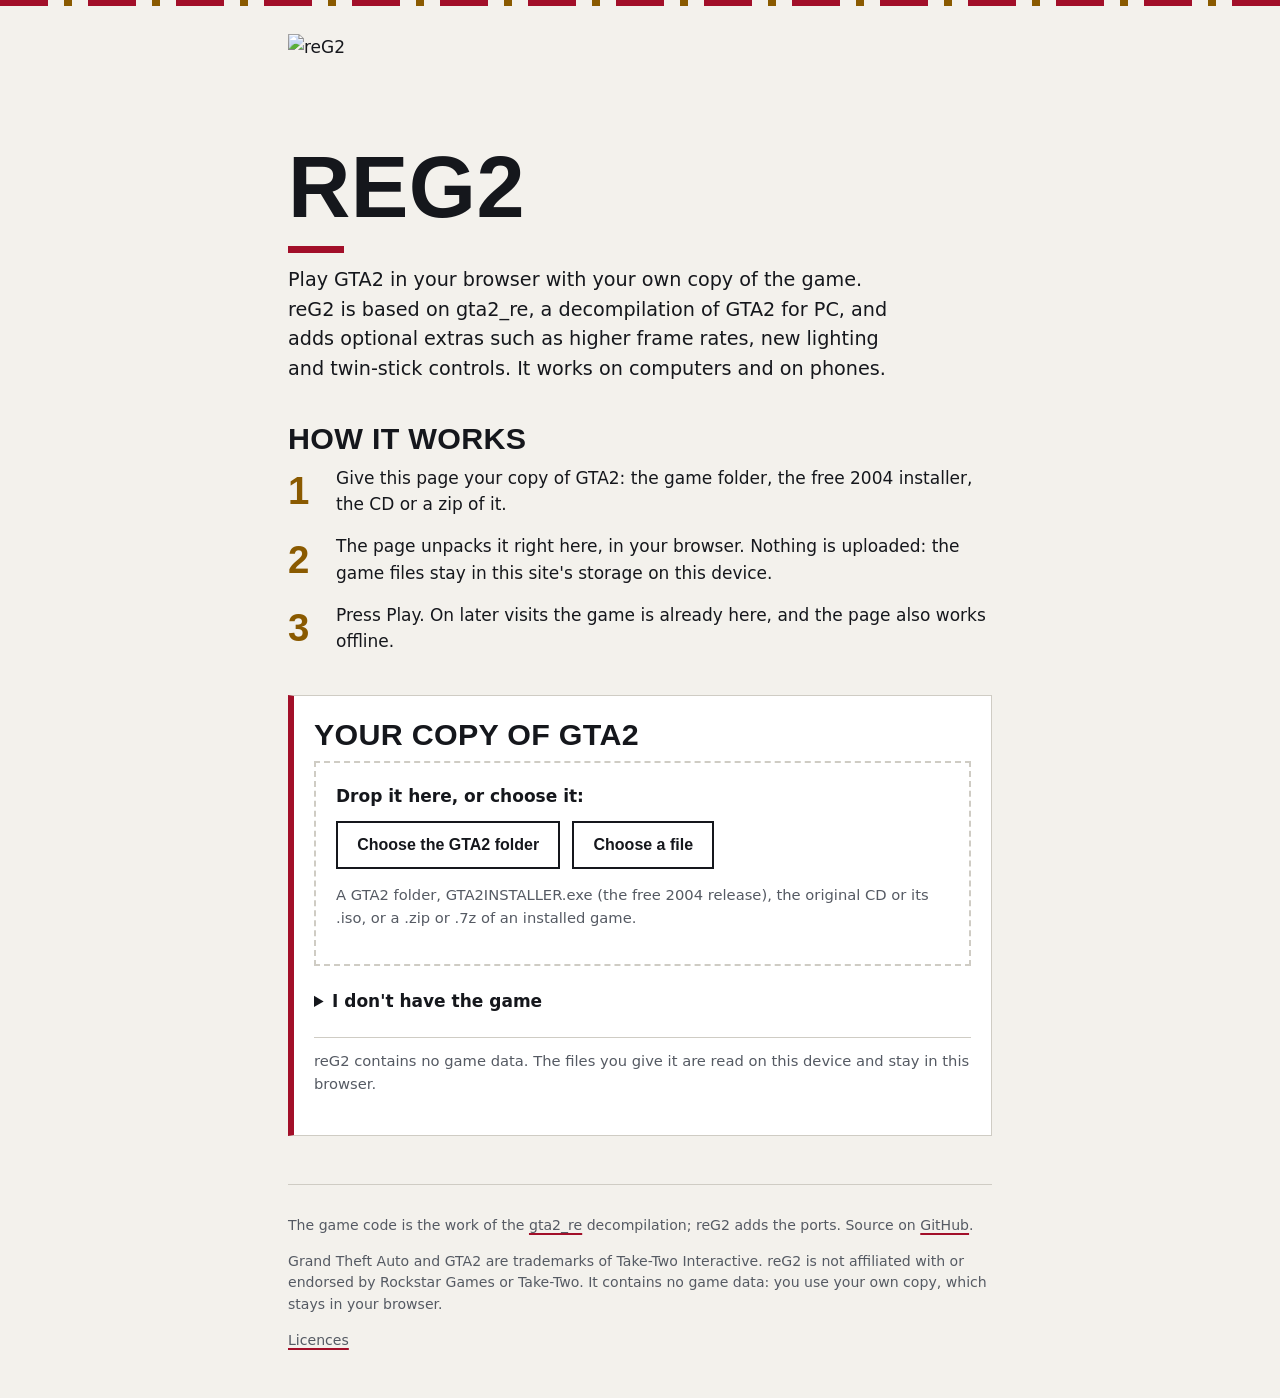
==== port/web/site/index.html @ d75a4111 "Web: plain page text; device limits for anti-aliasing and bloom instead of seeding the registry Writ" ====
<!doctype html>
<html lang="en">
<head>
<meta charset="utf-8">
<meta name="viewport" content="width=device-width, initial-scale=1, viewport-fit=cover">
<title>reG2</title>
<meta name="description" content="Play GTA2 in your browser with your own copy of the game. The game files stay on your device.">
<meta name="color-scheme" content="dark light">
<meta name="theme-color" content="#0d0f14">
<meta name="apple-mobile-web-app-capable" content="yes">
<meta name="mobile-web-app-capable" content="yes">
<meta name="apple-mobile-web-app-status-bar-style" content="black">
<link rel="manifest" href="manifest.webmanifest">
<link rel="icon" href="icons/reg2_256.png">
<link rel="apple-touch-icon" href="icons/reg2_256.png">
<link rel="preload" href="fonts/big-shoulders-800.woff2" as="font" type="font/woff2" crossorigin>
<link rel="stylesheet" href="style.css">
<script type="module" src="app.js"></script>
</head>
<body>
<a class="skip" href="#main" data-i18n="skip">Skip to content</a>

<div id="page">
  <header class="top">
    <picture class="logo">
      <source srcset="logo-dark.svg" media="(prefers-color-scheme: dark)">
      <img src="logo-light.svg" alt="reG2" width="88" height="88">
    </picture>
  </header>

  <main id="main">
    <section class="hero" aria-labelledby="title">
      <h1 id="title" data-i18n="title">reG2</h1>
      <p class="lede" data-i18n="lede">Play GTA2 in your browser with your own copy of the game.</p>
    </section>

    <section class="how" aria-labelledby="how-title">
      <h2 id="how-title" data-i18n="howTitle">How it works</h2>
      <ol class="steps">
        <li data-i18n="how1">Give this page your copy of GTA2: the game folder, the free 2004 installer, the CD or a zip of it.</li>
        <li data-i18n="how2">The page unpacks it right here, in your browser. Nothing is uploaded: the game files stay in this site's storage on this device.</li>
        <li data-i18n="how3">Press Play. Next time the game is already here, even offline.</li>
      </ol>
    </section>

    <div id="support" class="panel warn" hidden role="alert">
      <h2 data-i18n="supportTitle">This browser can't run reG2</h2>
      <ul id="support-list"></ul>
      <p data-i18n="supportHelp">A recent Chrome, Edge, Firefox or Safari has everything it needs.</p>
    </div>

    <div id="other-tab" class="panel warn" hidden role="alert">
      <h2 data-i18n="otherTabTitle">reG2 is open in another tab</h2>
      <p data-i18n="otherTabText">Only one tab can use the game files at a time, so that saves don't overwrite each other.</p>
      <button type="button" id="take-over" class="btn" data-i18n="otherTabButton">Use this tab instead</button>
    </div>

    <section id="import" class="panel" aria-labelledby="import-title" hidden>
      <h2 id="import-title" data-i18n="importTitle">Your copy of GTA2</h2>
      <div id="drop" class="drop">
        <p class="drop-main" data-i18n="dropMain">Drop it here, or choose it:</p>
        <div class="row">
          <button type="button" class="btn" id="pick-folder" data-i18n="pickFolder">Choose the GTA2 folder</button>
          <button type="button" class="btn" id="pick-file" data-i18n="pickFile">Choose a file</button>
        </div>
        <p class="small" data-i18n="accepted">A GTA2 folder, GTA2INSTALLER.exe (the free 2004 release), the original CD or its .iso, or a .zip or .7z of an installed game.</p>
        <input type="file" id="folder-input" webkitdirectory multiple hidden>
        <input type="file" id="file-input" accept=".exe,.iso,.zip,.7z,.hdr,.cab,.rar,.tar,.gz" hidden>
      </div>
      <details class="nogame">
        <summary data-i18n="noGame">I don't have the game</summary>
        <p data-i18n="noGameText">Rockstar gave GTA2 away for free in 2004. The Internet Archive keeps that release: download GTA2INSTALLER.exe (about 350 MB) from the page below, then choose it here. You don't need to run it.</p>
        <p><a href="https://archive.org/details/gta2_rockstar-classics" rel="noopener" target="_blank">archive.org/details/gta2_rockstar-classics</a></p>
      </details>
      <p class="small legal-line" data-i18n="importLegal">reG2 contains no game data. The files you give it are read on this device and stay in this browser.</p>

      <div id="report" hidden>
        <h3 data-i18n="reportTitle">Found in this copy</h3>
        <ul id="report-list" class="checks"></ul>
        <p id="report-note"></p>
        <div class="row">
          <button type="button" class="btn primary" id="do-import" data-i18n="doImport">Import</button>
          <button type="button" class="btn" id="cancel-import" data-i18n="chooseAnother">Choose another</button>
        </div>
      </div>

      <div id="progress" hidden>
        <p id="progress-label" aria-live="polite"></p>
        <progress id="progress-bar" max="1" value="0"></progress>
        <button type="button" class="btn small-btn" id="abort-import" data-i18n="cancel">Cancel</button>
      </div>
      <p id="import-error" class="error" role="alert" hidden></p>
    </section>

    <section id="ready" class="panel" aria-labelledby="ready-title" hidden>
      <h2 id="ready-title" data-i18n="readyTitle">Ready</h2>
      <p id="ready-summary"></p>
      <button type="button" class="btn primary big" id="play" data-i18n="play">Play</button>
      <p id="ios-tip" class="small" hidden data-i18n="iosTip">On iPhone and iPad, use Share, Add to Home Screen: the game then runs full screen and Safari keeps its files.</p>

      <div class="settings">
        <h3 data-i18n="settingsTitle">Before you start</h3>
        <label class="field"><span data-i18n="volume">Volume</span>
          <input type="range" id="volume" min="0" max="100" step="5"></label>
        <label class="field"><span data-i18n="quality">Picture</span>
          <select id="quality">
            <option value="auto" data-i18n="qualityAuto">Automatic</option>
            <option value="sharp" data-i18n="qualitySharp">Sharp (screen's full resolution)</option>
            <option value="fast" data-i18n="qualityFast">Fast (lower resolution)</option>
          </select></label>
        <label class="field"><span data-i18n="touch">Touch controls</span>
          <select id="touch-mode">
            <option value="auto" data-i18n="touchAuto">On a touch screen</option>
            <option value="on" data-i18n="touchOn">Always</option>
            <option value="off" data-i18n="touchOff">Never</option>
          </select></label>
        <label class="field"><span data-i18n="touchSize">Control size</span>
          <input type="range" id="touch-size" min="70" max="140" step="10"></label>
        <label class="field"><span data-i18n="touchOpacity">Control opacity</span>
          <input type="range" id="touch-opacity" min="20" max="100" step="10"></label>
        <label class="check"><input type="checkbox" id="calm"> <span data-i18n="calm">Fewer flashes (no bloom)</span></label>
      </div>

      <details class="data">
        <summary data-i18n="dataTitle">Saves and storage</summary>
        <p id="storage-info" class="small"></p>
        <div class="row">
          <button type="button" class="btn" id="export-saves" data-i18n="exportSaves">Export saves</button>
          <button type="button" class="btn" id="import-saves" data-i18n="importSaves">Import saves</button>
          <input type="file" id="saves-input" accept=".zip,.svg,.ini,.dat" multiple hidden>
        </div>
        <div class="row">
          <button type="button" class="btn" id="reimport" data-i18n="reimport">Import again or add the music</button>
          <button type="button" class="btn danger" id="delete-all" data-i18n="deleteAll">Delete everything</button>
        </div>
        <p id="data-message" class="small" role="status"></p>
      </details>
    </section>
  </main>

  <footer class="foot">
    <p data-i18n="credit">The game code is the work of the <a href="https://github.com/CriminalRETeam/gta2_re">gta2_re</a> decompilation; reG2 adds the ports. Source on <a href="https://github.com/reG2-project/reG2">GitHub</a>.</p>
    <p data-i18n="disclaimer">Grand Theft Auto and GTA2 are trademarks of Take-Two Interactive. reG2 is not affiliated with or endorsed by Rockstar Games or Take-Two. It contains no game data: you use your own copy, which stays in your browser.</p>
    <p><a href="licenses.txt" data-i18n="licenses">Licences</a></p>
  </footer>
</div>

<div id="game" hidden>
  <canvas id="canvas" tabindex="-1" aria-label="reG2"></canvas>
  <div id="touch" hidden></div>
  <div id="game-bar">
    <button type="button" id="fs-button" aria-label="Full screen" data-i18n-label="fullscreen"></button>
  </div>
  <div id="rotate" class="overlay" hidden><p data-i18n="rotate">Turn your device sideways to play.</p></div>
  <div id="loading" class="overlay">
    <p id="loading-label" data-i18n="loading">Loading</p>
    <progress id="loading-bar" max="1" value="0"></progress>
  </div>
  <div id="crash" class="overlay" hidden role="alertdialog" aria-labelledby="crash-title">
    <div class="crash-box">
      <h2 id="crash-title"></h2>
      <p id="crash-text"></p>
      <div class="row">
        <button type="button" class="btn primary" id="crash-reload" data-i18n="reload">Reload</button>
        <button type="button" class="btn" id="crash-copy" data-i18n="copyDiag">Copy details</button>
      </div>
    </div>
  </div>
</div>
</body>
</html>
---- port/web/site/style.css ----
@font-face { font-family: "Big Shoulders"; src: url(fonts/big-shoulders-800.woff2) format("woff2"); font-weight: 800; font-display: swap; }
@font-face { font-family: "Barlow"; src: url(fonts/barlow-400.woff2) format("woff2"); font-weight: 400; font-display: swap; }
@font-face { font-family: "Barlow"; src: url(fonts/barlow-600.woff2) format("woff2"); font-weight: 600; font-display: swap; }

:root {
  --bg: #0d0f14;
  --bg-2: #161a22;
  --line: #2a303c;
  --text: #ecebe6;
  --muted: #a3a7b0;
  --red: #e0213f;
  --red-ink: #ffffff;
  --amber: #ffb627;
  --ok: #4cd38a;
  --focus: #ffb627;
  color-scheme: dark;
}
@media (prefers-color-scheme: light) {
  :root {
    --bg: #f3f1ec;
    --bg-2: #ffffff;
    --line: #cfccc4;
    --text: #15171c;
    --muted: #555a63;
    --red: #a20f29;
    --amber: #8a5a00;
    --ok: #17703f;
    --focus: #a20f29;
    color-scheme: light;
  }
}

* { box-sizing: border-box; }
html { -webkit-text-size-adjust: 100%; }
body {
  margin: 0;
  background: var(--bg);
  color: var(--text);
  font: 400 1.0625rem/1.55 "Barlow", system-ui, sans-serif;
}
a { color: inherit; text-decoration-color: var(--red); text-underline-offset: 0.2em; text-decoration-thickness: 2px; }
a:hover { color: var(--red); }
:focus-visible { outline: 3px solid var(--focus); outline-offset: 3px; }
[hidden] { display: none !important; }

.skip { position: absolute; left: -999px; top: 0; background: var(--red); color: #fff; padding: 0.5rem 1rem; z-index: 10; }
.skip:focus { left: 1rem; }

#page {
  max-width: 46rem;
  margin: 0 auto;
  padding: max(1.25rem, env(safe-area-inset-top)) max(1rem, env(safe-area-inset-right)) 2rem max(1rem, env(safe-area-inset-left));
}

/* Street-light stripe across the top: the one decorative touch. */
body::before {
  content: "";
  display: block;
  height: 6px;
  background: repeating-linear-gradient(90deg, var(--red) 0 48px, transparent 48px 64px, var(--amber) 64px 72px, transparent 72px 88px);
}

.top { display: flex; align-items: center; gap: 1rem; margin: 0.5rem 0 2.5rem; }
.logo img { display: block; width: 72px; height: 72px; }

h1, h2, h3 { font-family: "Big Shoulders", "Barlow", sans-serif; font-weight: 800; text-transform: uppercase; line-height: 0.95; margin: 0 0 0.75rem; }
h1 { font-size: clamp(2.9rem, 11vw, 5.4rem); letter-spacing: 0.005em; }
h2 { font-size: 1.9rem; letter-spacing: 0.01em; }
h3 { font-size: 1.35rem; }
h1::after { content: ""; display: block; width: 3.5rem; height: 0.45rem; background: var(--red); margin-top: 1.1rem; }

.lede { font-size: 1.2rem; max-width: 38rem; margin: 0 0 2.5rem; }

.how { margin-bottom: 2.5rem; }
.steps { list-style: none; counter-reset: step; padding: 0; margin: 0; display: grid; gap: 1rem; }
.steps li { counter-increment: step; display: grid; grid-template-columns: 3rem 1fr; align-items: center; }
.steps li::before {
  content: counter(step);
  font: 800 2.4rem/1 "Big Shoulders", sans-serif;
  color: var(--amber);
}

.panel { background: var(--bg-2); border: 1px solid var(--line); border-left: 6px solid var(--red); padding: 1.5rem 1.25rem; margin: 0 0 2rem; }
.panel.warn { border-left-color: var(--amber); }

.drop { border: 2px dashed var(--line); padding: 1.25rem; margin-bottom: 1rem; transition: border-color 0.15s, background 0.15s; }
.drop.over { border-color: var(--red); background: color-mix(in srgb, var(--red) 8%, transparent); }
.drop-main { margin: 0 0 0.75rem; font-weight: 600; }

.row { display: flex; flex-wrap: wrap; gap: 0.75rem; margin: 0.75rem 0; }
.btn {
  font: 600 1rem/1 "Barlow", sans-serif;
  padding: 0.85rem 1.2rem;
  min-height: 48px;
  border: 2px solid var(--text);
  background: transparent;
  color: var(--text);
  cursor: pointer;
  border-radius: 0;
}
.btn:hover { background: var(--text); color: var(--bg); }
.btn.primary { background: var(--red); border-color: var(--red); color: var(--red-ink); }
.btn.primary:hover { filter: brightness(1.12); }
.btn.big { font: 800 2rem/1 "Big Shoulders", sans-serif; text-transform: uppercase; letter-spacing: 0.04em; padding: 1rem 3rem; margin: 0.5rem 0 1rem; }
.btn.danger { border-color: var(--red); color: var(--red); }
.btn.danger:hover { background: var(--red); color: #fff; }
.btn:disabled { opacity: 0.45; cursor: default; }
.small-btn { min-height: 40px; padding: 0.5rem 0.9rem; }

.small { font-size: 0.92rem; color: var(--muted); }
.error { color: var(--red); font-weight: 600; white-space: pre-line; }
.legal-line { border-top: 1px solid var(--line); padding-top: 0.75rem; }

details summary { cursor: pointer; font-weight: 600; padding: 0.4rem 0; }
.nogame { margin: 0.5rem 0 1rem; }

.checks { list-style: none; padding: 0; margin: 0 0 0.5rem; }
.checks li { padding: 0.25rem 0 0.25rem 1.8rem; position: relative; }
.checks li::before { position: absolute; left: 0; font-weight: 600; }
.checks li.yes::before { content: "\2713"; color: var(--ok); }
.checks li.no::before { content: "\2715"; color: var(--red); }
.checks li.part::before { content: "\2013"; color: var(--amber); }

progress { width: 100%; height: 0.8rem; accent-color: var(--red); }

.settings { border-top: 1px solid var(--line); margin-top: 1rem; padding-top: 1rem; }
.field { display: grid; grid-template-columns: 10rem 1fr; gap: 0.75rem; align-items: center; margin: 0.6rem 0; }
.field select, .field input[type=range] { width: 100%; min-height: 40px; font: inherit; accent-color: var(--red); }
.field select { background: var(--bg); color: var(--text); border: 1px solid var(--line); padding: 0 0.5rem; }
.check { display: flex; gap: 0.6rem; align-items: center; margin: 0.6rem 0; min-height: 40px; }
.check input { width: 1.25rem; height: 1.25rem; accent-color: var(--red); }
.data { margin-top: 1rem; }

.foot { border-top: 1px solid var(--line); margin-top: 3rem; padding-top: 1rem; font-size: 0.88rem; color: var(--muted); }

@media (max-width: 30rem) {
  .field { grid-template-columns: 1fr; gap: 0.25rem; }
  .btn.big { width: 100%; }
}

/* The game: the whole viewport, nothing the browser may scroll, zoom or select. */
#game {
  position: fixed;
  inset: 0;
  background: #000;
  touch-action: none;
  user-select: none;
  -webkit-user-select: none;
  -webkit-touch-callout: none;
  overscroll-behavior: none;
  z-index: 5;
}
body.playing { overflow: hidden; overscroll-behavior: none; }
#canvas { position: absolute; inset: 0; width: 100%; height: 100%; display: block; outline: none; touch-action: none; }
.overlay {
  position: absolute;
  inset: 0;
  display: flex;
  flex-direction: column;
  align-items: center;
  justify-content: center;
  gap: 1rem;
  padding: 2rem;
  background: rgba(8, 9, 12, 0.92);
  color: #ecebe6;
  text-align: center;
  font-size: 1.2rem;
}
.overlay progress { max-width: 22rem; }
.crash-box { max-width: 32rem; }
.crash-box .btn { color: #ecebe6; border-color: #ecebe6; }
#rotate p::before { content: "\21BB"; display: block; font-size: 3rem; color: var(--amber); }

#game-bar { position: absolute; top: max(0.5rem, env(safe-area-inset-top)); right: max(0.5rem, env(safe-area-inset-right)); z-index: 3; }
#fs-button {
  width: 40px; height: 40px; border: 2px solid rgba(255,255,255,0.5); background: rgba(0,0,0,0.35); cursor: pointer;
  background-image: url("data:image/svg+xml,%3Csvg xmlns='http://www.w3.org/2000/svg' viewBox='0 0 24 24' fill='none' stroke='white' stroke-width='2.5'%3E%3Cpath d='M4 9V4h5M20 9V4h-5M4 15v5h5M20 15v5h-5'/%3E%3C/svg%3E");
  background-size: 24px; background-repeat: no-repeat; background-position: center; opacity: 0.6;
}
#fs-button:hover { opacity: 1; }
body.no-fullscreen #fs-button, body.fullscreen #fs-button { display: none; }

/* Touch controls (touch.js). Sizes scale with --touch-scale, opacity with --touch-opacity. */
#touch { position: absolute; inset: 0; z-index: 2; pointer-events: none; opacity: var(--touch-opacity, 0.6); }
#touch .zone { position: absolute; pointer-events: auto; touch-action: none; }
#touch .stick-zone { left: 0; top: 15%; bottom: 0; width: 45%; }
#touch .tbtn {
  position: absolute;
  width: calc(64px * var(--touch-scale, 1));
  height: calc(64px * var(--touch-scale, 1));
  border-radius: 50%;
  border: 2px solid rgba(255, 255, 255, 0.85);
  background: rgba(0, 0, 0, 0.35);
  color: #fff;
  font: 800 calc(0.85rem * var(--touch-scale, 1))/1 "Big Shoulders", "Barlow", sans-serif;
  text-transform: uppercase;
  letter-spacing: 0.03em;
  display: flex; align-items: center; justify-content: center; text-align: center;
  pointer-events: auto; touch-action: none;
}
#touch .tbtn.down { background: rgba(224, 33, 63, 0.75); border-color: #fff; }
#touch .tbtn.wide { border-radius: 14px; }
#touch .tbtn.small { width: calc(48px * var(--touch-scale, 1)); height: calc(48px * var(--touch-scale, 1)); }
#touch[data-mode="menu"] .game-only, #touch[data-mode="foot"] .car-only, #touch[data-mode="car"] .foot-only,
#touch:not([data-mode="menu"]) .menu-only { display: none; }

@media (prefers-reduced-motion: reduce) {
  * { transition: none !important; }
}
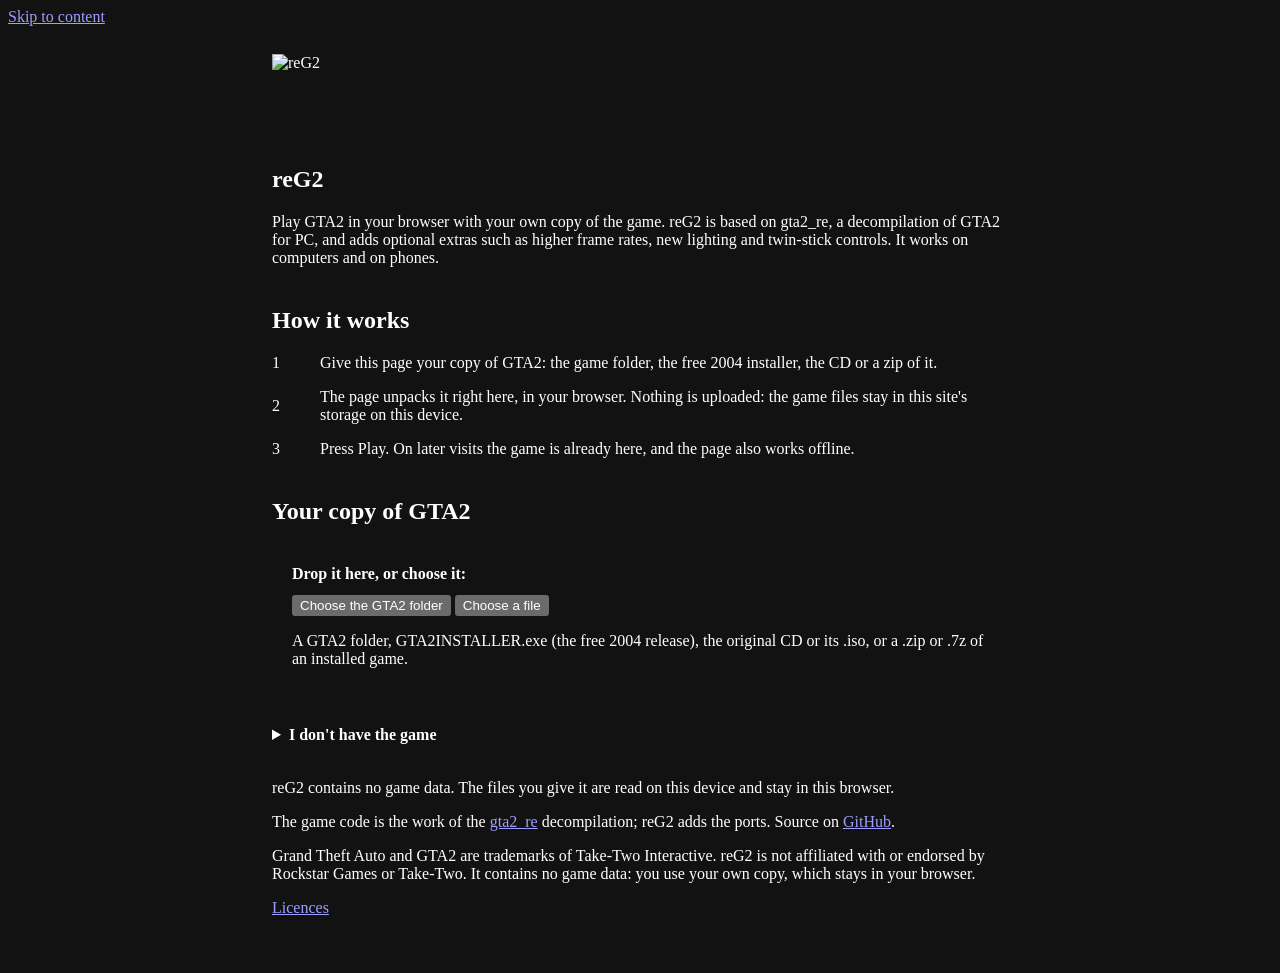
==== commit a1dddf7f: "Web: the game page on the site's design system (ds.css, dark only); tests for two tabs and a hidden " ====
--- a/port/web/site/index.html
+++ b/port/web/site/index.html
@@ -5,7 +5,7 @@
 <meta name="viewport" content="width=device-width, initial-scale=1, viewport-fit=cover">
 <title>reG2</title>
 <meta name="description" content="Play GTA2 in your browser with your own copy of the game. The game files stay on your device.">
-<meta name="color-scheme" content="dark light">
+<meta name="color-scheme" content="dark">
 <meta name="theme-color" content="#0d0f14">
 <meta name="apple-mobile-web-app-capable" content="yes">
 <meta name="mobile-web-app-capable" content="yes">
@@ -14,23 +14,21 @@
 <link rel="icon" href="icons/reg2_256.png">
 <link rel="apple-touch-icon" href="icons/reg2_256.png">
 <link rel="preload" href="fonts/big-shoulders-800.woff2" as="font" type="font/woff2" crossorigin>
+<link rel="stylesheet" href="ds.css">
 <link rel="stylesheet" href="style.css">
 <script type="module" src="app.js"></script>
 </head>
-<body>
+<body class="stripe">
 <a class="skip" href="#main" data-i18n="skip">Skip to content</a>
 
 <div id="page">
   <header class="top">
-    <picture class="logo">
-      <source srcset="logo-dark.svg" media="(prefers-color-scheme: dark)">
-      <img src="logo-light.svg" alt="reG2" width="88" height="88">
-    </picture>
+    <img class="logo" src="logo-dark.svg" alt="reG2" width="72" height="72">
   </header>
 
   <main id="main">
     <section class="hero" aria-labelledby="title">
-      <h1 id="title" data-i18n="title">reG2</h1>
+      <h1 id="title" class="bar" data-i18n="title">reG2</h1>
       <p class="lede" data-i18n="lede">Play GTA2 in your browser with your own copy of the game.</p>
     </section>
 
--- a/port/web/site/style.css
+++ b/port/web/site/style.css
@@ -1,113 +1,31 @@
-@font-face { font-family: "Big Shoulders"; src: url(fonts/big-shoulders-800.woff2) format("woff2"); font-weight: 800; font-display: swap; }
-@font-face { font-family: "Barlow"; src: url(fonts/barlow-400.woff2) format("woff2"); font-weight: 400; font-display: swap; }
-@font-face { font-family: "Barlow"; src: url(fonts/barlow-600.woff2) format("woff2"); font-weight: 600; font-display: swap; }
-
-:root {
-  --bg: #0d0f14;
-  --bg-2: #161a22;
-  --line: #2a303c;
-  --text: #ecebe6;
-  --muted: #a3a7b0;
-  --red: #e0213f;
-  --red-ink: #ffffff;
-  --amber: #ffb627;
-  --ok: #4cd38a;
-  --focus: #ffb627;
-  color-scheme: dark;
-}
-@media (prefers-color-scheme: light) {
-  :root {
-    --bg: #f3f1ec;
-    --bg-2: #ffffff;
-    --line: #cfccc4;
-    --text: #15171c;
-    --muted: #555a63;
-    --red: #a20f29;
-    --amber: #8a5a00;
-    --ok: #17703f;
-    --focus: #a20f29;
-    color-scheme: light;
-  }
-}
-
-* { box-sizing: border-box; }
-html { -webkit-text-size-adjust: 100%; }
-body {
-  margin: 0;
-  background: var(--bg);
-  color: var(--text);
-  font: 400 1.0625rem/1.55 "Barlow", system-ui, sans-serif;
-}
-a { color: inherit; text-decoration-color: var(--red); text-underline-offset: 0.2em; text-decoration-thickness: 2px; }
-a:hover { color: var(--red); }
-:focus-visible { outline: 3px solid var(--focus); outline-offset: 3px; }
-[hidden] { display: none !important; }
-
-.skip { position: absolute; left: -999px; top: 0; background: var(--red); color: #fff; padding: 0.5rem 1rem; z-index: 10; }
-.skip:focus { left: 1rem; }
-
+/* The game page: what ds.css (the site's design system, copied here by build.sh) does not have. */
+.btn.big { margin: 0.5rem 0 1rem; }
 #page {
   max-width: 46rem;
   margin: 0 auto;
   padding: max(1.25rem, env(safe-area-inset-top)) max(1rem, env(safe-area-inset-right)) 2rem max(1rem, env(safe-area-inset-left));
 }
 
-/* Street-light stripe across the top: the one decorative touch. */
-body::before {
-  content: "";
-  display: block;
-  height: 6px;
-  background: repeating-linear-gradient(90deg, var(--red) 0 48px, transparent 48px 64px, var(--amber) 64px 72px, transparent 72px 88px);
-}
+.top { display: flex; align-items: center; gap: 1rem; margin: 0.5rem 0 2.5rem; }
+.logo { display: block; width: 72px; height: 72px; }
 
-.top { display: flex; align-items: center; gap: 1rem; margin: 0.5rem 0 2.5rem; }
-.logo img { display: block; width: 72px; height: 72px; }
-
-h1, h2, h3 { font-family: "Big Shoulders", "Barlow", sans-serif; font-weight: 800; text-transform: uppercase; line-height: 0.95; margin: 0 0 0.75rem; }
-h1 { font-size: clamp(2.9rem, 11vw, 5.4rem); letter-spacing: 0.005em; }
-h2 { font-size: 1.9rem; letter-spacing: 0.01em; }
-h3 { font-size: 1.35rem; }
-h1::after { content: ""; display: block; width: 3.5rem; height: 0.45rem; background: var(--red); margin-top: 1.1rem; }
-
-.lede { font-size: 1.2rem; max-width: 38rem; margin: 0 0 2.5rem; }
+.lede { margin: 0 0 2.5rem; }
 
 .how { margin-bottom: 2.5rem; }
 .steps { list-style: none; counter-reset: step; padding: 0; margin: 0; display: grid; gap: 1rem; }
 .steps li { counter-increment: step; display: grid; grid-template-columns: 3rem 1fr; align-items: center; }
 .steps li::before {
   content: counter(step);
-  font: 800 2.4rem/1 "Big Shoulders", sans-serif;
+  font: 800 2.4rem/1 var(--font-display);
   color: var(--amber);
 }
-
-.panel { background: var(--bg-2); border: 1px solid var(--line); border-left: 6px solid var(--red); padding: 1.5rem 1.25rem; margin: 0 0 2rem; }
-.panel.warn { border-left-color: var(--amber); }
 
 .drop { border: 2px dashed var(--line); padding: 1.25rem; margin-bottom: 1rem; transition: border-color 0.15s, background 0.15s; }
 .drop.over { border-color: var(--red); background: color-mix(in srgb, var(--red) 8%, transparent); }
 .drop-main { margin: 0 0 0.75rem; font-weight: 600; }
 
-.row { display: flex; flex-wrap: wrap; gap: 0.75rem; margin: 0.75rem 0; }
-.btn {
-  font: 600 1rem/1 "Barlow", sans-serif;
-  padding: 0.85rem 1.2rem;
-  min-height: 48px;
-  border: 2px solid var(--text);
-  background: transparent;
-  color: var(--text);
-  cursor: pointer;
-  border-radius: 0;
-}
-.btn:hover { background: var(--text); color: var(--bg); }
-.btn.primary { background: var(--red); border-color: var(--red); color: var(--red-ink); }
-.btn.primary:hover { filter: brightness(1.12); }
-.btn.big { font: 800 2rem/1 "Big Shoulders", sans-serif; text-transform: uppercase; letter-spacing: 0.04em; padding: 1rem 3rem; margin: 0.5rem 0 1rem; }
-.btn.danger { border-color: var(--red); color: var(--red); }
-.btn.danger:hover { background: var(--red); color: #fff; }
-.btn:disabled { opacity: 0.45; cursor: default; }
 .small-btn { min-height: 40px; padding: 0.5rem 0.9rem; }
 
-.small { font-size: 0.92rem; color: var(--muted); }
 .error { color: var(--red); font-weight: 600; white-space: pre-line; }
 .legal-line { border-top: 1px solid var(--line); padding-top: 0.75rem; }
 
@@ -131,11 +49,9 @@
 .check input { width: 1.25rem; height: 1.25rem; accent-color: var(--red); }
 .data { margin-top: 1rem; }
 
-.foot { border-top: 1px solid var(--line); margin-top: 3rem; padding-top: 1rem; font-size: 0.88rem; color: var(--muted); }
-
 @media (max-width: 30rem) {
   .field { grid-template-columns: 1fr; gap: 0.25rem; }
-  .btn.big { width: 100%; }
+  
 }
 
 /* The game: the whole viewport, nothing the browser may scroll, zoom or select. */
@@ -171,13 +87,15 @@
 .crash-box .btn { color: #ecebe6; border-color: #ecebe6; }
 #rotate p::before { content: "\21BB"; display: block; font-size: 3rem; color: var(--amber); }
 
-#game-bar { position: absolute; top: max(0.5rem, env(safe-area-inset-top)); right: max(0.5rem, env(safe-area-inset-right)); z-index: 3; }
+#game-bar { position: absolute; top: max(0.5rem, env(safe-area-inset-top)); right: calc(50% + 6px); z-index: 3; }
 #fs-button {
-  width: 40px; height: 40px; border: 2px solid rgba(255,255,255,0.5); background: rgba(0,0,0,0.35); cursor: pointer;
+  width: 48px; height: 48px; border: 2px solid rgba(255,255,255,0.5); background: rgba(0,0,0,0.35); cursor: pointer;
   background-image: url("data:image/svg+xml,%3Csvg xmlns='http://www.w3.org/2000/svg' viewBox='0 0 24 24' fill='none' stroke='white' stroke-width='2.5'%3E%3Cpath d='M4 9V4h5M20 9V4h-5M4 15v5h5M20 15v5h-5'/%3E%3C/svg%3E");
   background-size: 24px; background-repeat: no-repeat; background-position: center; opacity: 0.6;
 }
 #fs-button:hover { opacity: 1; }
+#game-bar { transition: opacity 0.3s; }
+#game-bar.idle { opacity: 0; pointer-events: none; }
 body.no-fullscreen #fs-button, body.fullscreen #fs-button { display: none; }
 
 /* Touch controls (touch.js). Sizes scale with --touch-scale, opacity with --touch-opacity. */
@@ -192,7 +110,7 @@
   border: 2px solid rgba(255, 255, 255, 0.85);
   background: rgba(0, 0, 0, 0.35);
   color: #fff;
-  font: 800 calc(0.85rem * var(--touch-scale, 1))/1 "Big Shoulders", "Barlow", sans-serif;
+  font: 800 calc(0.85rem * var(--touch-scale, 1))/1 var(--font-display);
   text-transform: uppercase;
   letter-spacing: 0.03em;
   display: flex; align-items: center; justify-content: center; text-align: center;
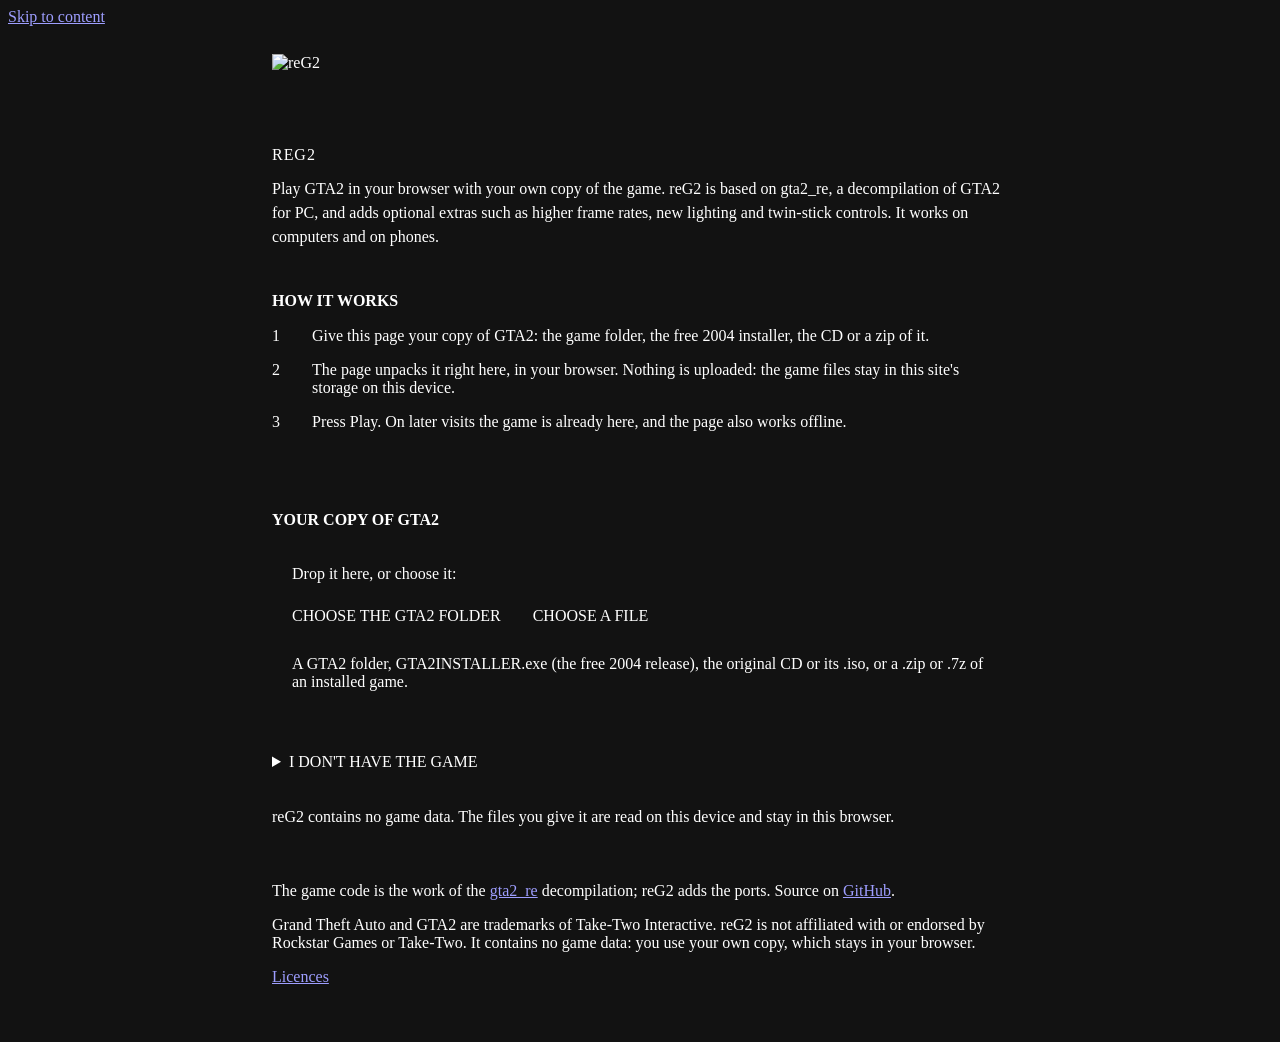
==== commit 0ce120d2: "Web: the game page on the redesigned design system Michroma and Archivo from the landing page's font" ====
--- a/port/web/site/index.html
+++ b/port/web/site/index.html
@@ -6,19 +6,19 @@
 <title>reG2</title>
 <meta name="description" content="Play GTA2 in your browser with your own copy of the game. The game files stay on your device.">
 <meta name="color-scheme" content="dark">
-<meta name="theme-color" content="#0d0f14">
+<meta name="theme-color" content="#0a0a0b">
 <meta name="apple-mobile-web-app-capable" content="yes">
 <meta name="mobile-web-app-capable" content="yes">
 <meta name="apple-mobile-web-app-status-bar-style" content="black">
 <link rel="manifest" href="manifest.webmanifest">
 <link rel="icon" href="icons/reg2_256.png">
 <link rel="apple-touch-icon" href="icons/reg2_256.png">
-<link rel="preload" href="fonts/big-shoulders-800.woff2" as="font" type="font/woff2" crossorigin>
+<link rel="preload" href="fonts/michroma.woff2" as="font" type="font/woff2" crossorigin>
 <link rel="stylesheet" href="ds.css">
 <link rel="stylesheet" href="style.css">
 <script type="module" src="app.js"></script>
 </head>
-<body class="stripe">
+<body>
 <a class="skip" href="#main" data-i18n="skip">Skip to content</a>
 
 <div id="page">
@@ -28,7 +28,7 @@
 
   <main id="main">
     <section class="hero" aria-labelledby="title">
-      <h1 id="title" class="bar" data-i18n="title">reG2</h1>
+      <h1 id="title" class="nocase" data-i18n="title">reG2</h1>
       <p class="lede" data-i18n="lede">Play GTA2 in your browser with your own copy of the game.</p>
     </section>
 
@@ -147,8 +147,10 @@
   <canvas id="canvas" tabindex="-1" aria-label="reG2"></canvas>
   <div id="touch" hidden></div>
   <div id="game-bar">
+    <button type="button" id="pause-button" aria-label="Pause" data-i18n-label="pause"></button>
     <button type="button" id="fs-button" aria-label="Full screen" data-i18n-label="fullscreen"></button>
   </div>
+  <p id="toast" role="status" hidden></p>
   <div id="rotate" class="overlay" hidden><p data-i18n="rotate">Turn your device sideways to play.</p></div>
   <div id="loading" class="overlay">
     <p id="loading-label" data-i18n="loading">Loading</p>
--- a/port/web/site/style.css
+++ b/port/web/site/style.css
@@ -1,5 +1,5 @@
-/* The game page: what ds.css (the site's design system, copied here by build.sh) does not have. */
-.btn.big { margin: 0.5rem 0 1rem; }
+/* The game page: what ds.css (the site's design system, copied here by build.sh) does not have. Actions read as
+   the game's menu items: tracked capitals, the main one red and underlined. */
 #page {
   max-width: 46rem;
   margin: 0 auto;
@@ -7,34 +7,56 @@
 }
 
 .top { display: flex; align-items: center; gap: 1rem; margin: 0.5rem 0 2.5rem; }
-.logo { display: block; width: 72px; height: 72px; }
+.logo { display: block; width: 78px; height: 52px; object-fit: cover; }
 
-.lede { margin: 0 0 2.5rem; }
+h1 { font: 400 var(--step-3)/1.25 var(--font-display); text-transform: uppercase; letter-spacing: 0.06em; }
+h2, h3 { font-family: var(--font-display); font-size: var(--step--1); text-transform: uppercase; letter-spacing: var(--track); line-height: 1.5; }
+.lede { font-size: var(--step-1); line-height: 1.5; margin: 0 0 2.5rem; }
 
 .how { margin-bottom: 2.5rem; }
 .steps { list-style: none; counter-reset: step; padding: 0; margin: 0; display: grid; gap: 1rem; }
-.steps li { counter-increment: step; display: grid; grid-template-columns: 3rem 1fr; align-items: center; }
-.steps li::before {
-  content: counter(step);
-  font: 800 2.4rem/1 var(--font-display);
-  color: var(--amber);
+.steps li { counter-increment: step; display: grid; grid-template-columns: 2.5rem 1fr; align-items: baseline; }
+.steps li::before { content: counter(step); font: 400 var(--step-1)/1 var(--font-display); color: var(--red); }
+
+.panel { border-top: 1px solid var(--line); padding: 1.5rem 0 0.5rem; margin: 0 0 2rem; }
+.panel.warn h2 { color: var(--amber); }
+
+.row { display: flex; flex-wrap: wrap; gap: 0.25rem 2rem; margin: 0.75rem 0; }
+.btn {
+  font: 400 var(--step-0)/1.2 var(--font-display);
+  text-transform: uppercase;
+  letter-spacing: var(--track);
+  color: var(--text);
+  background: none;
+  border: 0;
+  border-bottom: 2px solid transparent;
+  padding: 0.6rem 0;
+  min-height: 44px;
+  cursor: pointer;
+  text-align: left;
 }
+.btn:hover, .btn:focus-visible { color: var(--red); border-bottom-color: var(--red); outline: none; }
+.btn.primary { color: var(--red); border-bottom-color: var(--red); }
+.btn.big { font-size: var(--step-3); margin: 0.5rem 0 1rem; }
+.btn.danger { color: var(--muted); }
+.btn.danger:hover, .btn.danger:focus-visible { color: var(--red); }
+.btn:disabled { opacity: 0.4; cursor: default; border-bottom-color: transparent; color: var(--muted); }
 
-.drop { border: 2px dashed var(--line); padding: 1.25rem; margin-bottom: 1rem; transition: border-color 0.15s, background 0.15s; }
+.drop { border: 1px dashed var(--line); padding: 1.25rem; margin-bottom: 1rem; transition: border-color 0.15s, background 0.15s; }
 .drop.over { border-color: var(--red); background: color-mix(in srgb, var(--red) 8%, transparent); }
-.drop-main { margin: 0 0 0.75rem; font-weight: 600; }
+.drop-main { margin: 0 0 0.25rem; }
 
-.small-btn { min-height: 40px; padding: 0.5rem 0.9rem; }
+.small-btn { font-size: var(--step--1); }
 
-.error { color: var(--red); font-weight: 600; white-space: pre-line; }
+.error { color: var(--red); white-space: pre-line; }
 .legal-line { border-top: 1px solid var(--line); padding-top: 0.75rem; }
 
-details summary { cursor: pointer; font-weight: 600; padding: 0.4rem 0; }
+details summary { cursor: pointer; font-family: var(--font-display); font-size: var(--step--1); text-transform: uppercase; letter-spacing: var(--track); padding: 0.6rem 0; }
 .nogame { margin: 0.5rem 0 1rem; }
 
 .checks { list-style: none; padding: 0; margin: 0 0 0.5rem; }
 .checks li { padding: 0.25rem 0 0.25rem 1.8rem; position: relative; }
-.checks li::before { position: absolute; left: 0; font-weight: 600; }
+.checks li::before { position: absolute; left: 0; }
 .checks li.yes::before { content: "\2713"; color: var(--ok); }
 .checks li.no::before { content: "\2715"; color: var(--red); }
 .checks li.part::before { content: "\2013"; color: var(--amber); }
@@ -51,7 +73,6 @@
 
 @media (max-width: 30rem) {
   .field { grid-template-columns: 1fr; gap: 0.25rem; }
-  
 }
 
 /* The game: the whole viewport, nothing the browser may scroll, zoom or select. */
@@ -88,12 +109,14 @@
 #rotate p::before { content: "\21BB"; display: block; font-size: 3rem; color: var(--amber); }
 
 #game-bar { position: absolute; top: max(0.5rem, env(safe-area-inset-top)); right: calc(50% + 6px); z-index: 3; }
-#fs-button {
+#fs-button, #pause-button {
   width: 48px; height: 48px; border: 2px solid rgba(255,255,255,0.5); background: rgba(0,0,0,0.35); cursor: pointer;
   background-image: url("data:image/svg+xml,%3Csvg xmlns='http://www.w3.org/2000/svg' viewBox='0 0 24 24' fill='none' stroke='white' stroke-width='2.5'%3E%3Cpath d='M4 9V4h5M20 9V4h-5M4 15v5h5M20 15v5h-5'/%3E%3C/svg%3E");
   background-size: 24px; background-repeat: no-repeat; background-position: center; opacity: 0.6;
 }
-#fs-button:hover { opacity: 1; }
+#fs-button:hover, #pause-button:hover { opacity: 1; }
+#pause-button { background-image: url("data:image/svg+xml,%3Csvg xmlns='http://www.w3.org/2000/svg' viewBox='0 0 24 24' fill='white'%3E%3Crect x='6' y='5' width='4' height='14'/%3E%3Crect x='14' y='5' width='4' height='14'/%3E%3C/svg%3E"); margin-right: 8px; }
+#toast { position: absolute; top: 4.5rem; left: 50%; transform: translateX(-50%); margin: 0; padding: 0.5rem 1rem; background: rgba(0, 0, 0, 0.75); color: #fff; z-index: 4; pointer-events: none; }
 #game-bar { transition: opacity 0.3s; }
 #game-bar.idle { opacity: 0; pointer-events: none; }
 body.no-fullscreen #fs-button, body.fullscreen #fs-button { display: none; }
@@ -110,14 +133,15 @@
   border: 2px solid rgba(255, 255, 255, 0.85);
   background: rgba(0, 0, 0, 0.35);
   color: #fff;
-  font: 800 calc(0.85rem * var(--touch-scale, 1))/1 var(--font-display);
+  font: 400 calc(0.62rem * var(--touch-scale, 1))/1.1 var(--font-display);
   text-transform: uppercase;
   letter-spacing: 0.03em;
   display: flex; align-items: center; justify-content: center; text-align: center;
   pointer-events: auto; touch-action: none;
 }
 #touch .tbtn.down { background: rgba(224, 33, 63, 0.75); border-color: #fff; }
-#touch .tbtn.wide { border-radius: 14px; }
+#touch .tbtn.wide { border-radius: 14px; width: auto; padding: 0 0.9em; }
+body.touch-on #pause-button { display: none; }
 #touch .tbtn.small { width: calc(48px * var(--touch-scale, 1)); height: calc(48px * var(--touch-scale, 1)); }
 #touch[data-mode="menu"] .game-only, #touch[data-mode="foot"] .car-only, #touch[data-mode="car"] .foot-only,
 #touch:not([data-mode="menu"]) .menu-only { display: none; }
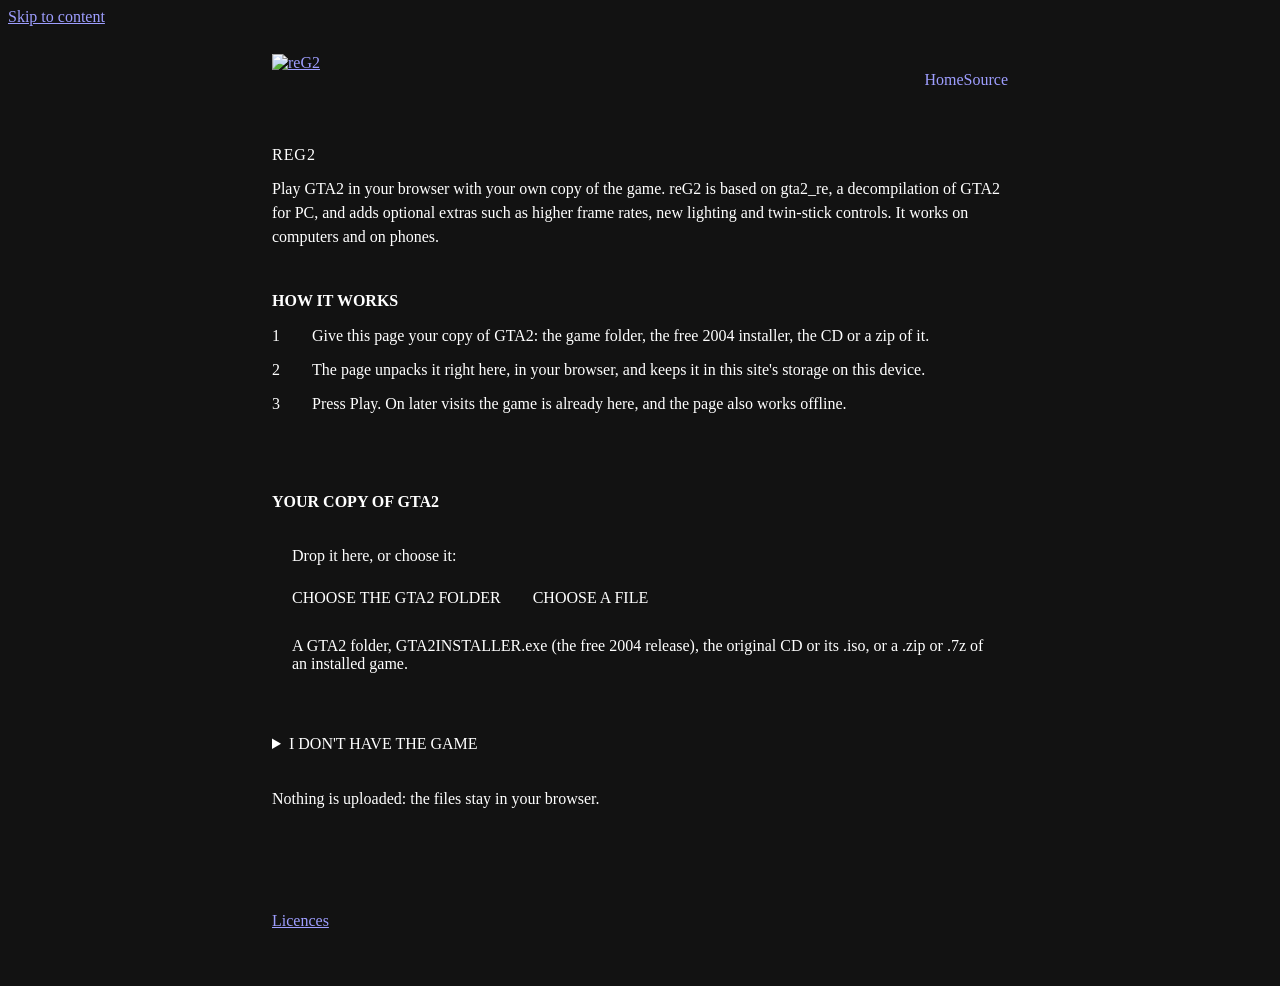
==== commit 15fc23d2: "Play page: back to the site, Play first once imported, only the settings the game can't have The log" ====
--- a/port/web/site/index.html
+++ b/port/web/site/index.html
@@ -23,10 +23,17 @@
 
 <div id="page">
   <header class="top">
-    <img class="logo" src="logo-dark.svg" alt="reG2" width="72" height="72">
+    <a class="logo" href="../"><img src="logo-dark.svg" alt="reG2" width="72" height="72"></a>
+    <nav aria-label="Main">
+      <ul class="caps">
+        <li><a href="../" data-i18n="home">Home</a></li>
+        <li><a href="https://github.com/reG2-project/reG2" data-i18n="source">Source</a></li>
+      </ul>
+    </nav>
   </header>
 
   <main id="main">
+    <div id="intro">
     <section class="hero" aria-labelledby="title">
       <h1 id="title" class="nocase" data-i18n="title">reG2</h1>
       <p class="lede" data-i18n="lede">Play GTA2 in your browser with your own copy of the game.</p>
@@ -36,10 +43,11 @@
       <h2 id="how-title" data-i18n="howTitle">How it works</h2>
       <ol class="steps">
         <li data-i18n="how1">Give this page your copy of GTA2: the game folder, the free 2004 installer, the CD or a zip of it.</li>
-        <li data-i18n="how2">The page unpacks it right here, in your browser. Nothing is uploaded: the game files stay in this site's storage on this device.</li>
+        <li data-i18n="how2">The page unpacks it right here, in your browser, and keeps it in this site's storage on this device.</li>
         <li data-i18n="how3">Press Play. Next time the game is already here, even offline.</li>
       </ol>
     </section>
+    </div>
 
     <div id="support" class="panel warn" hidden role="alert">
       <h2 data-i18n="supportTitle">This browser can't run reG2</h2>
@@ -70,7 +78,7 @@
         <p data-i18n="noGameText">Rockstar gave GTA2 away for free in 2004. The Internet Archive keeps that release: download GTA2INSTALLER.exe (about 350 MB) from the page below, then choose it here. You don't need to run it.</p>
         <p><a href="https://archive.org/details/gta2_rockstar-classics" rel="noopener" target="_blank">archive.org/details/gta2_rockstar-classics</a></p>
       </details>
-      <p class="small legal-line" data-i18n="importLegal">reG2 contains no game data. The files you give it are read on this device and stay in this browser.</p>
+      <p class="small upload-line" data-i18n="importLocal">Nothing is uploaded: the files stay in your browser.</p>
 
       <div id="report" hidden>
         <h3 data-i18n="reportTitle">Found in this copy</h3>
@@ -97,48 +105,52 @@
       <p id="ios-tip" class="small" hidden data-i18n="iosTip">On iPhone and iPad, use Share, Add to Home Screen: the game then runs full screen and Safari keeps its files.</p>
 
       <div class="settings">
-        <h3 data-i18n="settingsTitle">Before you start</h3>
-        <label class="field"><span data-i18n="volume">Volume</span>
-          <input type="range" id="volume" min="0" max="100" step="5"></label>
+        <p class="small" data-i18n="inGame">Sound, controls and graphics are in the game's OPTIONS.</p>
         <label class="field"><span data-i18n="quality">Picture</span>
-          <select id="quality">
+          <select id="quality" aria-describedby="quality-help">
             <option value="auto" data-i18n="qualityAuto">Automatic</option>
             <option value="sharp" data-i18n="qualitySharp">Sharp (screen's full resolution)</option>
             <option value="fast" data-i18n="qualityFast">Fast (lower resolution)</option>
           </select></label>
-        <label class="field"><span data-i18n="touch">Touch controls</span>
-          <select id="touch-mode">
-            <option value="auto" data-i18n="touchAuto">On a touch screen</option>
-            <option value="on" data-i18n="touchOn">Always</option>
-            <option value="off" data-i18n="touchOff">Never</option>
-          </select></label>
-        <label class="field"><span data-i18n="touchSize">Control size</span>
-          <input type="range" id="touch-size" min="70" max="140" step="10"></label>
-        <label class="field"><span data-i18n="touchOpacity">Control opacity</span>
-          <input type="range" id="touch-opacity" min="20" max="100" step="10"></label>
-        <label class="check"><input type="checkbox" id="calm"> <span data-i18n="calm">Fewer flashes (no bloom)</span></label>
+        <p id="quality-help" class="small help" data-i18n="qualityHelp">The resolution the game draws at. Fast runs smoother on a slow device.</p>
+        <div id="touch-settings" hidden>
+          <label class="field"><span data-i18n="touch">Touch controls</span>
+            <select id="touch-mode" aria-describedby="touch-help">
+              <option value="auto" data-i18n="touchAuto">On a touch screen</option>
+              <option value="on" data-i18n="touchOn">Always</option>
+              <option value="off" data-i18n="touchOff">Never</option>
+            </select></label>
+          <p id="touch-help" class="small help" data-i18n="touchHelp">A stick and buttons on the screen. By default they show once you touch the game.</p>
+          <label class="field"><span data-i18n="touchSize">Control size</span>
+            <input type="range" id="touch-size" min="70" max="140" step="10" aria-describedby="size-help"></label>
+          <p id="size-help" class="small help" data-i18n="touchSizeHelp">How big the stick and buttons are.</p>
+          <label class="field"><span data-i18n="touchOpacity">Control opacity</span>
+            <input type="range" id="touch-opacity" min="20" max="100" step="10" aria-describedby="opacity-help"></label>
+          <p id="opacity-help" class="small help" data-i18n="touchOpacityHelp">How much of the game shows through them.</p>
+        </div>
       </div>
 
       <details class="data">
-        <summary data-i18n="dataTitle">Saves and storage</summary>
+        <summary data-i18n="dataTitle">Saves and data</summary>
         <p id="storage-info" class="small"></p>
         <div class="row">
           <button type="button" class="btn" id="export-saves" data-i18n="exportSaves">Export saves</button>
           <button type="button" class="btn" id="import-saves" data-i18n="importSaves">Import saves</button>
           <input type="file" id="saves-input" accept=".zip,.svg,.ini,.dat" multiple hidden>
         </div>
+        <p class="small help" data-i18n="savesHelp">A zip of your saves and settings, to keep or to move to another browser.</p>
         <div class="row">
           <button type="button" class="btn" id="reimport" data-i18n="reimport">Import again or add the music</button>
           <button type="button" class="btn danger" id="delete-all" data-i18n="deleteAll">Delete everything</button>
         </div>
+        <p class="small help" data-i18n="deleteHelp">Delete everything removes the game files and your saves from this browser.</p>
         <p id="data-message" class="small" role="status"></p>
       </details>
     </section>
   </main>
 
   <footer class="foot">
-    <p data-i18n="credit">The game code is the work of the <a href="https://github.com/CriminalRETeam/gta2_re">gta2_re</a> decompilation; reG2 adds the ports. Source on <a href="https://github.com/reG2-project/reG2">GitHub</a>.</p>
-    <p data-i18n="disclaimer">Grand Theft Auto and GTA2 are trademarks of Take-Two Interactive. reG2 is not affiliated with or endorsed by Rockstar Games or Take-Two. It contains no game data: you use your own copy, which stays in your browser.</p>
+    <!--@LEGAL@-->
     <p><a href="licenses.txt" data-i18n="licenses">Licences</a></p>
   </footer>
 </div>
@@ -151,6 +163,7 @@
     <button type="button" id="fs-button" aria-label="Full screen" data-i18n-label="fullscreen"></button>
   </div>
   <p id="toast" role="status" hidden></p>
+  <pre id="stats" hidden></pre>
   <div id="rotate" class="overlay" hidden><p data-i18n="rotate">Turn your device sideways to play.</p></div>
   <div id="loading" class="overlay">
     <p id="loading-label" data-i18n="loading">Loading</p>
--- a/port/web/site/style.css
+++ b/port/web/site/style.css
@@ -6,8 +6,11 @@
   padding: max(1.25rem, env(safe-area-inset-top)) max(1rem, env(safe-area-inset-right)) 2rem max(1rem, env(safe-area-inset-left));
 }
 
-.top { display: flex; align-items: center; gap: 1rem; margin: 0.5rem 0 2.5rem; }
-.logo { display: block; width: 78px; height: 52px; object-fit: cover; }
+.top { display: flex; align-items: center; justify-content: space-between; gap: 1rem; margin: 0.5rem 0 2.5rem; }
+.logo img { display: block; width: 78px; height: 52px; object-fit: cover; }
+.top ul { list-style: none; display: flex; gap: var(--space-4) var(--space-6); margin: 0; padding: 0; }
+.top nav a { display: inline-block; padding: var(--space-2) 0; text-decoration: none; border-bottom: 1px solid transparent; }
+.top nav a:hover { border-bottom-color: currentColor; }
 
 h1 { font: 400 var(--step-3)/1.25 var(--font-display); text-transform: uppercase; letter-spacing: 0.06em; }
 h2, h3 { font-family: var(--font-display); font-size: var(--step--1); text-transform: uppercase; letter-spacing: var(--track); line-height: 1.5; }
@@ -49,7 +52,7 @@
 .small-btn { font-size: var(--step--1); }
 
 .error { color: var(--red); white-space: pre-line; }
-.legal-line { border-top: 1px solid var(--line); padding-top: 0.75rem; }
+.upload-line { border-top: 1px solid var(--line); padding-top: 0.75rem; }
 
 details summary { cursor: pointer; font-family: var(--font-display); font-size: var(--step--1); text-transform: uppercase; letter-spacing: var(--track); padding: 0.6rem 0; }
 .nogame { margin: 0.5rem 0 1rem; }
@@ -67,12 +70,14 @@
 .field { display: grid; grid-template-columns: 10rem 1fr; gap: 0.75rem; align-items: center; margin: 0.6rem 0; }
 .field select, .field input[type=range] { width: 100%; min-height: 40px; font: inherit; accent-color: var(--red); }
 .field select { background: var(--bg); color: var(--text); border: 1px solid var(--line); padding: 0 0.5rem; }
-.check { display: flex; gap: 0.6rem; align-items: center; margin: 0.6rem 0; min-height: 40px; }
-.check input { width: 1.25rem; height: 1.25rem; accent-color: var(--red); }
+.field + .help { margin: -0.4rem 0 0.9rem 10.75rem; }
 .data { margin-top: 1rem; }
+.data .help { margin: 0 0 0.75rem; }
+.foot { margin-top: 3rem; padding-top: 1rem; }
 
 @media (max-width: 30rem) {
   .field { grid-template-columns: 1fr; gap: 0.25rem; }
+  .field + .help { margin-left: 0; }
 }
 
 /* The game: the whole viewport, nothing the browser may scroll, zoom or select. */
@@ -108,17 +113,34 @@
 .crash-box .btn { color: #ecebe6; border-color: #ecebe6; }
 #rotate p::before { content: "\21BB"; display: block; font-size: 3rem; color: var(--amber); }
 
-#game-bar { position: absolute; top: max(0.5rem, env(safe-area-inset-top)); right: calc(50% + 6px); z-index: 3; }
+/* Pause and full screen: small glyphs at the right edge, under the HUD's money, lives and frame counter; white and
+   faint, red when pointed at or focused, as the game marks its selection; faded while the mouse rests. */
+#game-bar {
+  position: absolute;
+  top: calc(env(safe-area-inset-top) + 15%);
+  right: max(0.5rem, env(safe-area-inset-right));
+  z-index: 3;
+  display: flex;
+  flex-direction: column;
+  gap: 0.25rem;
+  transition: opacity 0.3s;
+}
+#game-bar.idle { opacity: 0; pointer-events: none; }
 #fs-button, #pause-button {
-  width: 48px; height: 48px; border: 2px solid rgba(255,255,255,0.5); background: rgba(0,0,0,0.35); cursor: pointer;
-  background-image: url("data:image/svg+xml,%3Csvg xmlns='http://www.w3.org/2000/svg' viewBox='0 0 24 24' fill='none' stroke='white' stroke-width='2.5'%3E%3Cpath d='M4 9V4h5M20 9V4h-5M4 15v5h5M20 15v5h-5'/%3E%3C/svg%3E");
-  background-size: 24px; background-repeat: no-repeat; background-position: center; opacity: 0.6;
+  width: 36px;
+  height: 36px;
+  padding: 0;
+  border: 0;
+  background: currentColor;
+  color: rgba(255, 255, 255, 0.55);
+  cursor: pointer;
+  -webkit-mask: var(--glyph) center / 20px no-repeat;
+  mask: var(--glyph) center / 20px no-repeat;
+  filter: drop-shadow(0 0 2px #000);
 }
-#fs-button:hover, #pause-button:hover { opacity: 1; }
-#pause-button { background-image: url("data:image/svg+xml,%3Csvg xmlns='http://www.w3.org/2000/svg' viewBox='0 0 24 24' fill='white'%3E%3Crect x='6' y='5' width='4' height='14'/%3E%3Crect x='14' y='5' width='4' height='14'/%3E%3C/svg%3E"); margin-right: 8px; }
-#toast { position: absolute; top: 4.5rem; left: 50%; transform: translateX(-50%); margin: 0; padding: 0.5rem 1rem; background: rgba(0, 0, 0, 0.75); color: #fff; z-index: 4; pointer-events: none; }
-#game-bar { transition: opacity 0.3s; }
-#game-bar.idle { opacity: 0; pointer-events: none; }
+#fs-button:hover, #pause-button:hover, #fs-button:focus-visible, #pause-button:focus-visible { color: var(--red); outline: none; }
+#pause-button { --glyph: url("data:image/svg+xml,%3Csvg xmlns='http://www.w3.org/2000/svg' viewBox='0 0 24 24'%3E%3Crect x='6' y='5' width='4' height='14'/%3E%3Crect x='14' y='5' width='4' height='14'/%3E%3C/svg%3E"); }
+#fs-button { --glyph: url("data:image/svg+xml,%3Csvg xmlns='http://www.w3.org/2000/svg' viewBox='0 0 24 24' fill='none' stroke='black' stroke-width='2.5'%3E%3Cpath d='M4 9V4h5M20 9V4h-5M4 15v5h5M20 15v5h-5'/%3E%3C/svg%3E"); }
 body.no-fullscreen #fs-button, body.fullscreen #fs-button { display: none; }
 
 /* Touch controls (touch.js). Sizes scale with --touch-scale, opacity with --touch-opacity. */
@@ -149,3 +171,6 @@
 @media (prefers-reduced-motion: reduce) {
   * { transition: none !important; }
 }
+
+/* ?stats */
+#stats { position: absolute; left: max(0.5rem, env(safe-area-inset-left)); bottom: 0.5rem; margin: 0; padding: 0.4rem 0.6rem; z-index: 4; background: rgba(0, 0, 0, 0.7); color: #fff; font: 12px/1.4 var(--font-mono); pointer-events: none; white-space: pre; }
